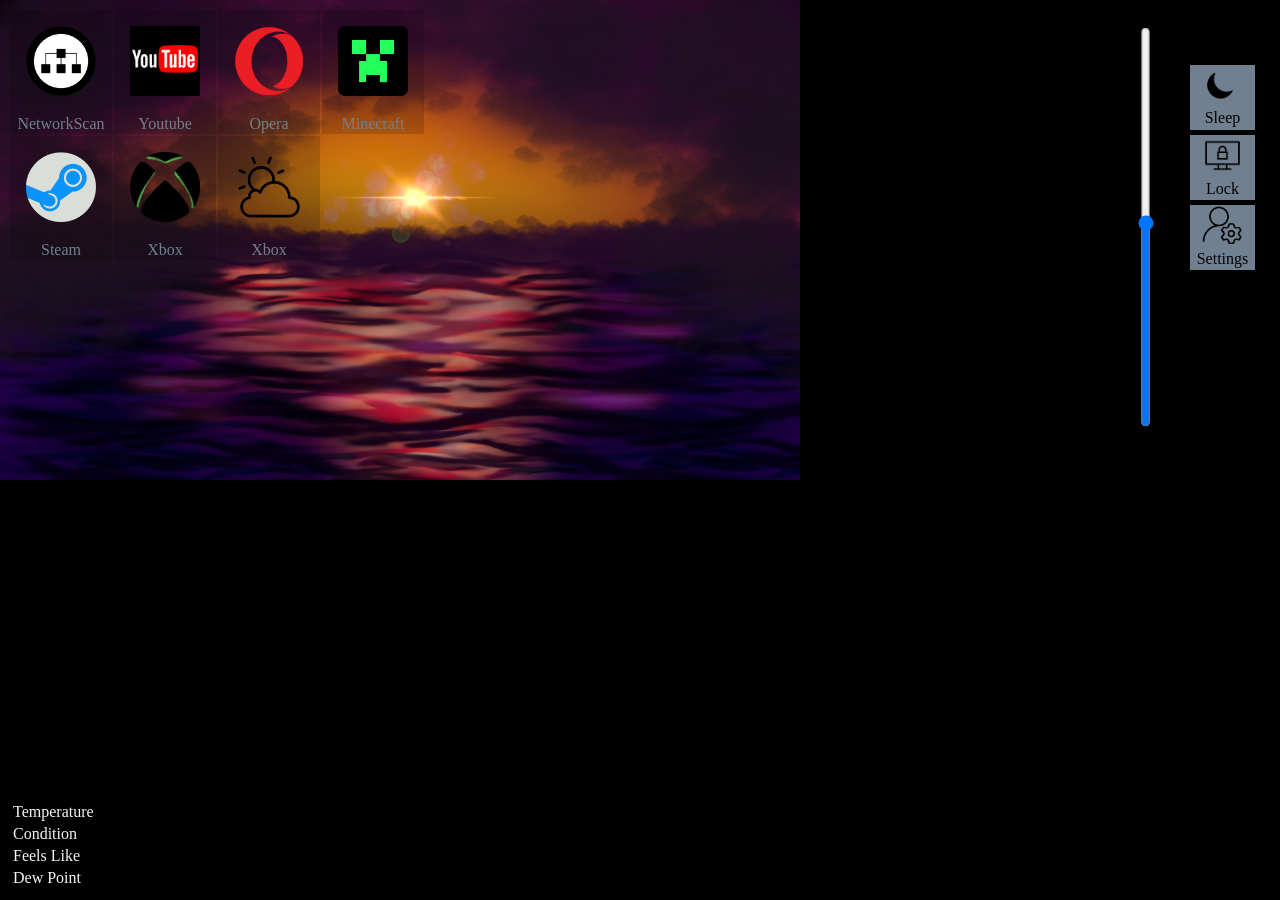
==== index.html @ aa6737da "correction" ====
<!DOCTYPE html>
<html lang="en">
<head>
    <meta charset="UTF-8">
    <title>Deck</title>
    <link rel="stylesheet" href="main.css">
    <script src="https://ajax.googleapis.com/ajax/libs/jquery/3.6.0/jquery.min.js"></script>
    <script>
        $(document).ready(function() {


            // Function to set volume
            function setVolume(volume) {
                $.ajax({
                    url: 'BackEnd/set_volume.php',
                    type: 'POST',
                    data: { volume: volume },
                    success: function(response) {
                        console.log('Volume set:', response);
                        // Update UI or display success message
                    },
                    error: function(xhr, status, error) {
                        console.error('Failed to set volume:', error);
                        // Handle error, display error message
                    }
                });
            }

            function fetchInitialVolume() {
                $.ajax({
                    url: 'BackEnd/get_volume.php',  // Replace with your PHP script path
                    type: 'GET',
                    dataType: 'json',
                    success: function(data) {
                        console.log('Received data:', data);
                        // Update slider value based on fetched volume
                        var ret = data.volume*100
                        console.log(ret + "this is my fetch");
                        document.getElementById('volumeSlider').value = ret;  // Assuming volume is normalized (0.0 to 1.0)
                    },
                    error: function(xhr, status, error) {
                        console.error('Error fetching initial volume:', error);
                    }
                });
            }

            // Call fetchInitialVolume when the document is ready
            fetchInitialVolume();

            // Event handler for volume slider change
            $('#volumeSlider').on('input', function() {
                var volume = $(this).val() / 100; // Convert to decimal
                setVolume(volume);
            });
        });
    </script>
</head>
<body>


    <table>
        <tr>
            <td>
                <div>
                    <a href="Network.php">
                        <img src="imgs/network-icon-black-color-in-circle-vector-20529876.png" alt="">
                        <p>NetworkScan</p>
                    </a>
                </div>
            </td>
            <td>
                <div>
                    <a href="BackEnd/youtube.php">
                        <img src="imgs/82a1f6c92420ee6bf10e1941ebc7f00b.jpg" alt="">
                        <p>Youtube</p>
                    </a>
                </div>
            </td>
            <td>
                <div>
                    <a href="BackEnd/opera.php">
                        <img src="imgs/opera-browser-brand-logo-symbol-with-name-red-design-software-illustration-with-black-background-free-vector.png" alt="">
                        <p>Opera</p>
                    </a>
                </div>
            </td>
            <td>
                <div>
                    <a href="BackEnd/minecraft.php">
                        <img src="imgs/minecraft-icon-512x512-hu902m3q.png" alt="">
                        <p>Minecraft</p>
                    </a>
                </div>
            </td>
        </tr>
        <tr>
            <td>
                <div>
                    <a href="steam.php">
                        <img src="imgs/steam-logo-steam-icon-free-free-vector.png" alt="">
                        <p>Steam</p>
                    </a>
                </div>
            </td>
            <td>
                <div>
                    <a href="xbox.php">
                        <img src="imgs/1200px-Xbox_Logo.svg.png" alt="">
                        <p>Xbox</p>
                    </a>
                </div>
            </td>
            <td>
                <div>
                    <a href="weather.html">
                        <img src="imgs/weather-91.png" alt="">
                        <p>Xbox</p>
                    </a>
                </div>
            </td>
        </tr>
    </table>

    <div class="lock">
        <a href="BackEnd/lock.php">
            <img src="imgs/1560475-200.png" alt="">
            <p>Lock</p>
        </a>

    </div>
    <div class="sleep">
        <a href="BackEnd/sleep.php">
            <img src="imgs/sleep.png" alt="">
            <p>Sleep</p>
        </a>

    </div>
    <div class="admin">
        <a href="#">
            <img src="imgs/administrators-11.png" alt="">
            <p>Settings</p>
        </a>

    </div>
    <input type="range" id="volumeSlider" min="0" max="100" value="50.5" step="1" class="volume">


    <div class="widget">
        <table>
            <tr>
                <td>Temperature</td>
                <td>
                    <div class="data" id="temperature"></div>
                </td>
            </tr>
            <tr>
                <td>Condition</td>
                <td>
                    <div class="data" id="prediction"></div>
                </td>
            </tr>
            <tr>
                <td>Feels Like</td>
                <td>
                    <div class="data" id="heatIndex"></div>
                </td>
            </tr>
            <tr>
                <td>Dew Point</td>
                <td>
                    <div class="data" id="dewPoint"></div>
                </td>
            </tr>
        </table>
    </div>

    <script>
        // Replace with your actual Read API Key and Channel ID
        const API_KEY = 'AS0MHYX8GWFNUS2X';
        const CHANNEL_ID = '2587051';
        function calculateHeatIndex(temperatureC, humidity) {
            const tempF = (temperatureC * 9/5) + 32; // Convert Celsius to Fahrenheit
            const heatIndex = -42.379 + 2.04901523 * tempF + 10.14333127 * humidity
                - 0.22475541 * tempF * humidity - 6.83783 * Math.pow(10, -3) * Math.pow(tempF, 2)
                - 5.481717 * Math.pow(10, -2) * Math.pow(humidity, 2)
                + 1.22874 * Math.pow(10, -3) * Math.pow(tempF, 2) * humidity
                + 8.5282 * Math.pow(10, -4) * tempF * Math.pow(humidity, 2)
                - 1.99 * Math.pow(10, -6) * Math.pow(tempF, 2) * Math.pow(humidity, 2);
            return heatIndex; // Convert back to Celsius
        }

        function calculateDewPoint(tempC, humidity) {
            const a = 17.27;
            const b = 237.7;
            const alpha = ((a * tempC) / (b + tempC)) + Math.log(humidity / 100);
            return (b * alpha) / (a - alpha);
        }

        function predictWeather(tempC, humidity, light, pressure) {
            const tempF = (tempC * 9/5) + 32; // Convert Celsius to Fahrenheit
            let prediction = 'Weather is stable';

            if (pressure < 1000 && humidity > 80) {
                prediction = 'High chance of rain';
            } else if (pressure < 1000 && humidity > 90 && light < 1000) {
                prediction = 'Storm likely';
            } else if (pressure > 1020 && humidity < 50) {
                prediction = 'Clear weather';
            }

            return prediction;
        }

        // Fetch data from ThinkSpeak
        async function fetchData() {
            const response = await fetch(`https://api.thingspeak.com/channels/${CHANNEL_ID}/feeds.json?api_key=${API_KEY}&results=1`);
            const data = await response.json();
            const feed = data.feeds[0];

            const temperatureC = parseFloat(feed.field1.split(' ')[0]);


            // Convert temperature from Celsius to Fahrenheit
            const temperatureF = (temperatureC * 9/5) + 32;


            // Display the data
            document.getElementById('temperature').innerHTML = `${temperatureF.toFixed(2)} °F`;
            // document.getElementById('humidity').innerText = `${feed.field2} %`;
            // document.getElementById('light').innerText = `Light: ${feed.field3} lux`;
            // document.getElementById('atmosphere').innerText = `Atmosphere: ${feed.field4} hPa`;

            var heatIndex = calculateHeatIndex(temperatureC, feed.field2);
            document.getElementById('heatIndex').innerText = `${heatIndex.toFixed(2)} °F`;

            var dewPoint = calculateDewPoint(temperatureC, feed.field2);
            document.getElementById('dewPoint').innerText = `${dewPoint.toFixed(2)}`;

            var prediction = predictWeather(temperatureC, feed.field2, feed.field3, feed.field4)
            document.getElementById('prediction').innerText = `${prediction}`;

        }
        fetchData()
        setInterval(fetchData, 180000);
    </script>


</table>
<style>
    *{
        overflow: hidden;

    }
    a{
        text-decoration: none;
        color: slategray;
        font-family: Rubik;
        font-size: medium;
    }
    body{
        width: 100%;
        background: url("imgs/Untitled_Artwork.png");
        background-repeat: no-repeat;
        background-color: black;
    }
    tr{
        width: 100%;
    }
    tr td{
        width: 100px;
        background-color: rgba(0,0,0,15%);
    }
    tr td div{
        width: 100%;
    }
    tr td div a img{
        width: 70px;
        position: relative;
        margin: 15px;
    }
    tr td div a p{
        margin: auto 0;
        text-align: center;
    }
    .volume {
        width: 400px;  /* Adjust width to your preference */
        height: 25px;  /* Adjust height to your preference */
        position: absolute;
        right: 145px;
        top: 25px;
        transform-origin: top right;
        transform: rotate(270deg);
        border-radius: 15px;  /* Adjust border radius as needed */
    }

    .sleep{
        background: slategray;
        width: 65px;
        height: 65px;
        margin: 15px;
        position: absolute;
        right: 10px;
        top: 50px;
    }
    .sleep a img{
        width: 40px;
        position: relative;
        margin-left: 10px;
    }
    .sleep a p{
        color: black;
        margin: auto 0;
        text-align: center;
    }

    .lock{
        background: slategray;
        width: 65px;
        height: 65px;
        margin: 15px;
        position: absolute;
        right: 10px;
        top: 120px;
    }
    .lock a img{
        width: 41px;
        position: relative;
        margin-left: 12px;
    }
    .lock a p{
        color: black;
        margin: auto 0;
        text-align: center;
        padding-bottom: 10px;
    }

    .admin{
        background: slategray;
        width: 65px;
        height: 65px;
        margin: 15px;
        position: absolute;
        right: 10px;
        top: 190px;
    }
    .admin a img{
        width: 41px;
        position: relative;
        margin-left: 12px;
    }
    .admin a p{
        color: black;
        margin: auto 0;
        text-align: center;
        padding-bottom: 10px;
    }

    .widget * {
        color: whitesmoke;
    }
    .widget{
        position: absolute;
        bottom: 10px;
        left: 10px;
    }
</style>
</body>
</html>
---- main.css ----
a{
    text-decoration: none;
    color: slategray;
    font-family: Rubik;
    font-size: xx-large;
}
body{
    width: 100%;
    background: url("imgs/Untitled_Artwork.png");

}
tr{
    width: 100%;
}
tr td{
    width: 180px;
}
tr td div{
    width: 100%;
}
tr td div a img{
    width: 150px;
    position: relative;
    margin: 15px;
}
tr td div a p{
    margin: auto 0;
    text-align: center;
}
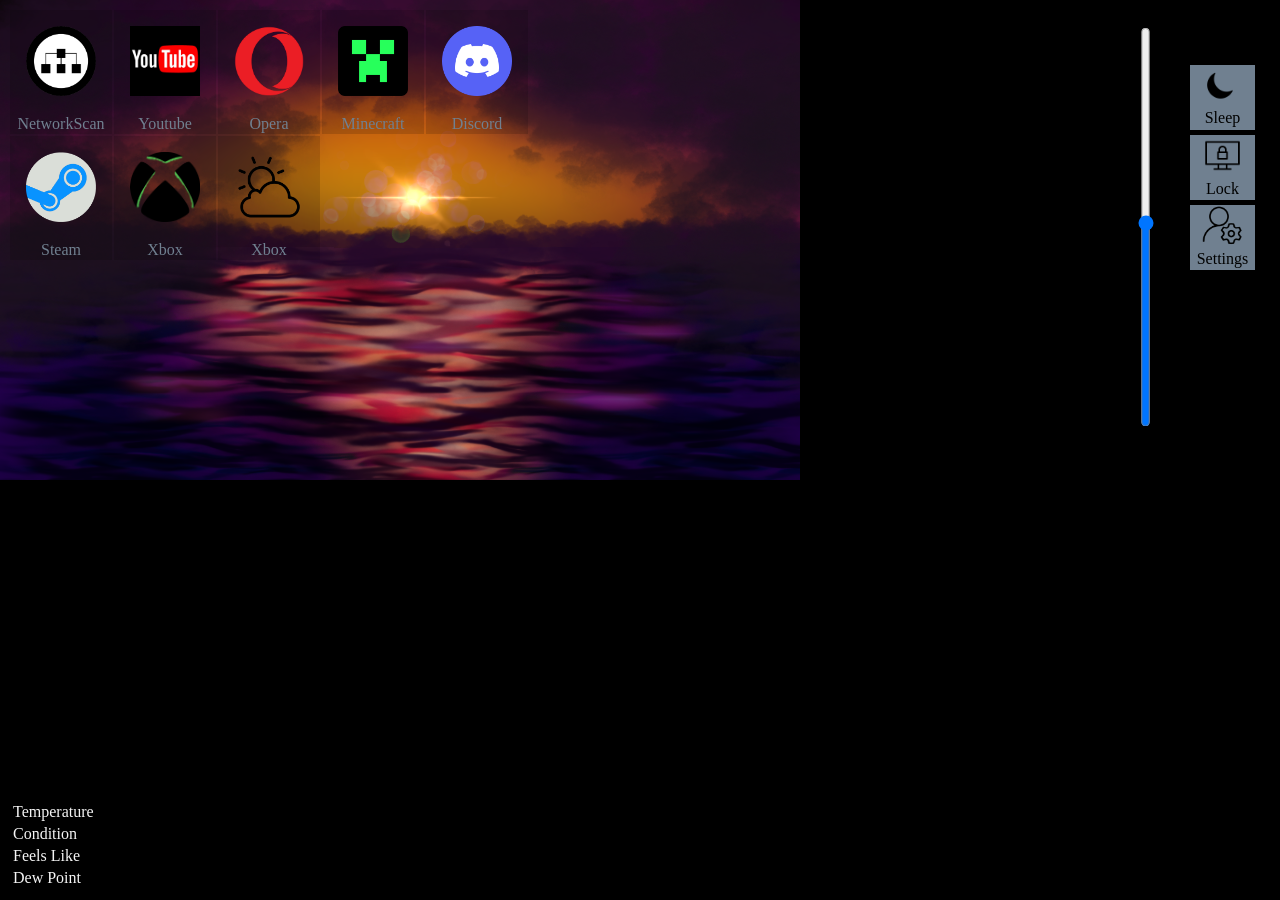
==== commit d9473cd5: "correction" ====
--- a/index.html
+++ b/index.html
@@ -89,6 +89,14 @@
                     <a href="BackEnd/minecraft.php">
                         <img src="imgs/minecraft-icon-512x512-hu902m3q.png" alt="">
                         <p>Minecraft</p>
+                    </a>
+                </div>
+            </td>
+            <td>
+                <div>
+                    <a href="BackEnd/discord.php">
+                        <img src="imgs/discord.png" alt="">
+                        <p>Discord</p>
                     </a>
                 </div>
             </td>
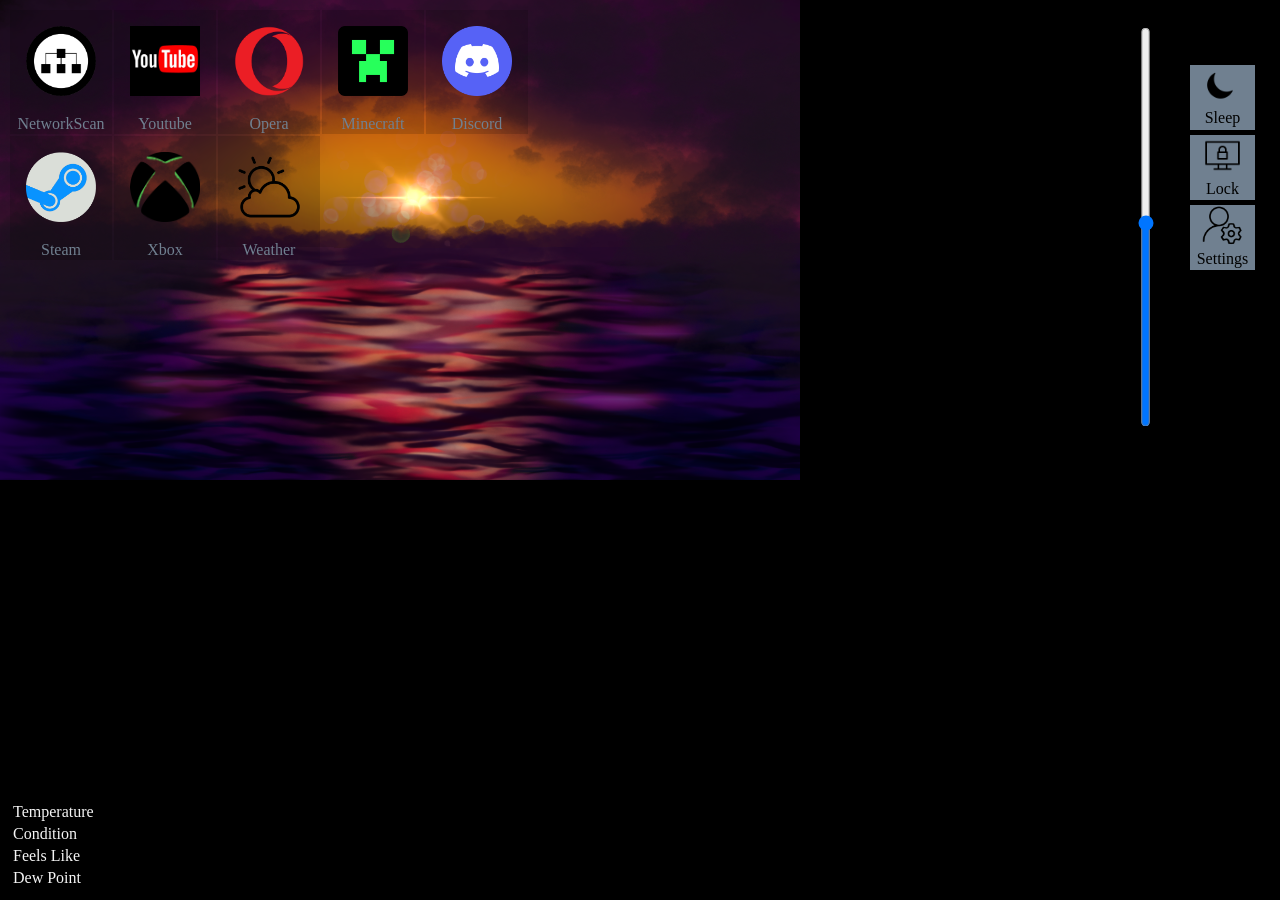
==== commit 47c40123: "correction" ====
--- a/index.html
+++ b/index.html
@@ -122,7 +122,7 @@
                 <div>
                     <a href="weather.html">
                         <img src="imgs/weather-91.png" alt="">
-                        <p>Xbox</p>
+                        <p>Weather</p>
                     </a>
                 </div>
             </td>
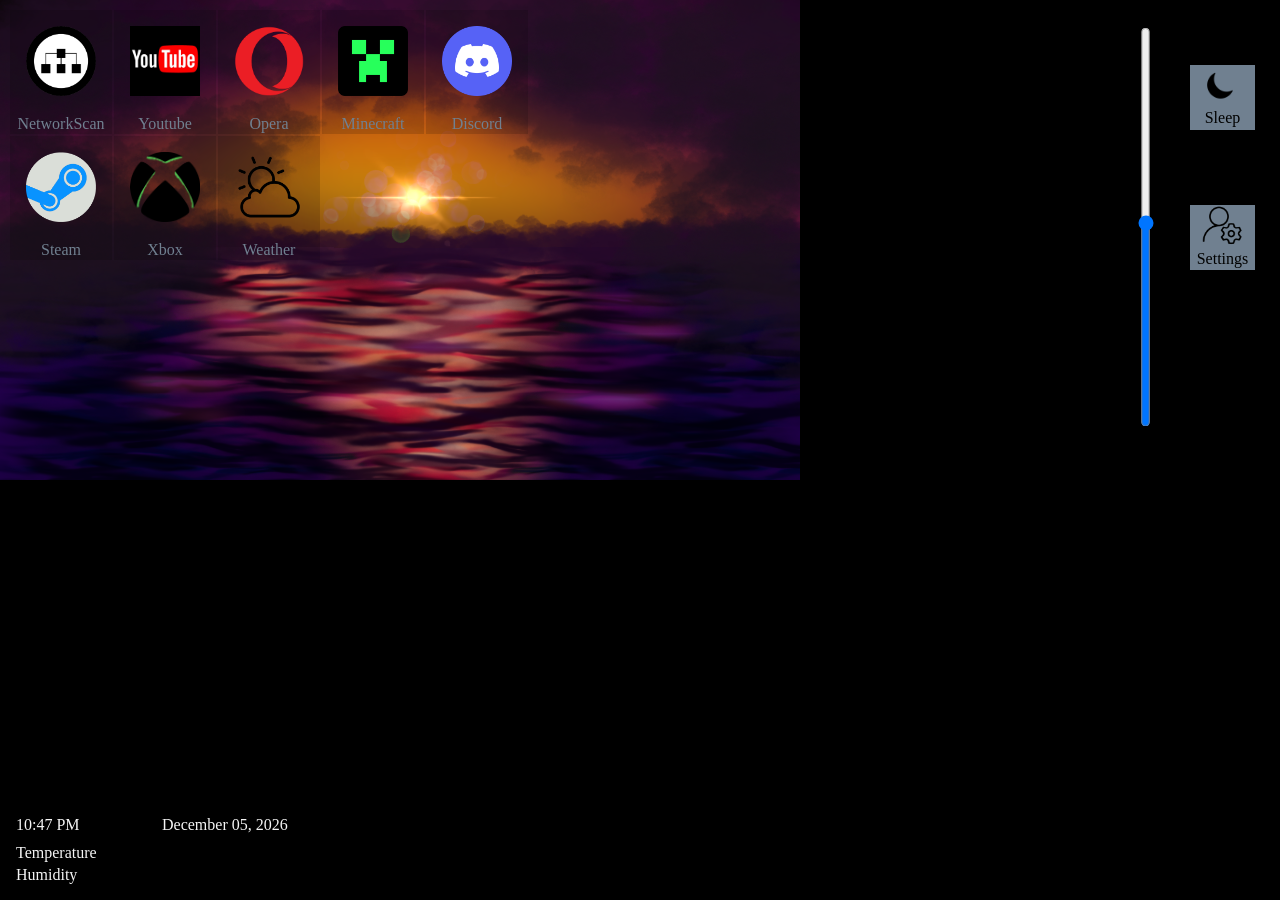
==== commit 167e04cc: "correction" ====
--- a/index.html
+++ b/index.html
@@ -129,13 +129,13 @@
         </tr>
     </table>
 
-    <div class="lock">
-        <a href="BackEnd/lock.php">
-            <img src="imgs/1560475-200.png" alt="">
-            <p>Lock</p>
-        </a>
-
-    </div>
+<!--    <div class="lock">-->
+<!--        <a href="BackEnd/lock.php">-->
+<!--            <img src="imgs/1560475-200.png" alt="">-->
+<!--            <p>Lock</p>-->
+<!--        </a>-->
+
+<!--    </div>-->
     <div class="sleep">
         <a href="BackEnd/sleep.php">
             <img src="imgs/sleep.png" alt="">
@@ -156,31 +156,98 @@
     <div class="widget">
         <table>
             <tr>
-                <td>Temperature</td>
                 <td>
-                    <div class="data" id="temperature"></div>
+                    <div class="DateTime">
+                        <table>
+                            <tr>
+                                <td><div class="data" id="time"></div></td>
+                                <td><div class="data" id="date"></div></td>
+                            </tr>
+                        </table>
+                    </div>
                 </td>
             </tr>
             <tr>
-                <td>Condition</td>
                 <td>
-                    <div class="data" id="prediction"></div>
-                </td>
-            </tr>
-            <tr>
-                <td>Feels Like</td>
-                <td>
-                    <div class="data" id="heatIndex"></div>
-                </td>
-            </tr>
-            <tr>
-                <td>Dew Point</td>
-                <td>
-                    <div class="data" id="dewPoint"></div>
+                    <div class="slideshow-container">
+                        <div class="mySlides fade">
+                            <table>
+                                <tr>
+                                    <td>Temperature</td>
+                                    <td>
+                                        <div class="data" id="temperature"></div>
+                                    </td>
+                                </tr>
+                                <tr>
+                                    <td>Humidity</td>
+                                    <td>
+                                        <div class="data" id="humidity"></div>
+                                    </td>
+                                </tr>
+                            </table>
+                        </div>
+
+                        <div class="mySlides fade">
+                            <table>
+                                <tr>
+                                    <td>Condition</td>
+                                    <td>
+                                        <div class="data" id="prediction"></div>
+                                    </td>
+                                </tr>
+                            </table>
+                        </div>
+                        <div class="mySlides fade">
+                            <table>
+                                <tr>
+                                    <td>Feels Like</td>
+                                    <td>
+                                        <div class="data" id="heatIndex"></div>
+                                    </td>
+                                </tr>
+                                <tr>
+                                    <td>Dew Point</td>
+                                    <td>
+                                        <div class="data" id="dewPoint"></div>
+                                    </td>
+                                </tr>
+                            </table>
+                        </div>
+
+                        <a class="prev" onclick="changeSlide(-1)">&#10094;</a>
+                        <a class="next" onclick="changeSlide(1)">&#10095;</a>
+                    </div>
                 </td>
             </tr>
         </table>
     </div>
+    <script>
+        let slideIndex = 1;
+        showSlides(slideIndex);
+
+        function changeSlide(n) {
+            showSlides(slideIndex += n);
+        }
+
+        function currentSlide(n) {
+            showSlides(slideIndex = n);
+        }
+
+        function showSlides(n) {
+            let i;
+            let slides = document.getElementsByClassName("mySlides");
+            if (n > slides.length) {slideIndex = 1}
+            if (n < 1) {slideIndex = slides.length}
+            for (i = 0; i < slides.length; i++) {
+                slides[i].style.display = "none";
+            }
+            slides[slideIndex-1].style.display = "block";
+        }
+
+        setInterval(function() {
+            changeSlide(1);
+        }, 20000); // Change image every 5 seconds
+    </script>
 
     <script>
         // Replace with your actual Read API Key and Channel ID
@@ -234,7 +301,7 @@
 
             // Display the data
             document.getElementById('temperature').innerHTML = `${temperatureF.toFixed(2)} °F`;
-            // document.getElementById('humidity').innerText = `${feed.field2} %`;
+            document.getElementById('humidity').innerText = `${feed.field2} %`;
             // document.getElementById('light').innerText = `Light: ${feed.field3} lux`;
             // document.getElementById('atmosphere').innerText = `Atmosphere: ${feed.field4} hPa`;
 
@@ -250,14 +317,70 @@
         }
         fetchData()
         setInterval(fetchData, 180000);
+
+        function setTimeDate() {
+            const date = new Date();
+
+            const dateOptions = { month: 'long', day: '2-digit', year: 'numeric' };
+            const formattedDate = date.toLocaleDateString('en-US', dateOptions);
+
+            const timeOptions = { hour: '2-digit', minute: '2-digit', hour12: true };
+            const formattedTime = date.toLocaleTimeString('en-US', timeOptions);
+
+            document.getElementById('time').innerText = `${formattedTime}`;
+            document.getElementById('date').innerText = `${formattedDate}`;
+        }
+        setTimeDate()
+        setInterval(setTimeDate, 1500)
     </script>
 
-
-</table>
+    <div id="blackout" class="blackout"></div>
+    <script>
+        let timeout;
+
+        function showBlackout() {
+            document.getElementById('blackout').classList.add('active');
+        }
+
+        function hideBlackout() {
+            document.getElementById('blackout').classList.remove('active');
+        }
+
+        function resetTimer() {
+            clearTimeout(timeout);
+            hideBlackout();
+            timeout = setTimeout(showBlackout, 3600000); // 1 hour = 3600000 milliseconds
+        }
+
+        window.onload = resetTimer;
+        window.onmousemove = resetTimer;
+        window.onkeypress = resetTimer;
+        window.ontouchstart = resetTimer; // For touch devices
+    </script>
+
 <style>
+    .blackout{
+        opacity: 0;
+        z-index: 999;
+        width: 100%;
+        height: 100%;
+        background-color: black;
+        position: absolute;
+        top: 0;
+        left: 0;
+        transition: opacity 1s ease-in-out;
+    }
+
+    .blackout.active {
+        display: block;
+        opacity: 1;
+    }
+    .DateTime{
+        color: whitesmoke;
+    }
     *{
         overflow: hidden;
-
+        z-index: 1;
     }
     a{
         text-decoration: none;
@@ -370,6 +493,68 @@
         position: absolute;
         bottom: 10px;
         left: 10px;
+        width: 300px;
+        /*border: green 1px solid;*/
+        max-height: 15%;
+    }
+    .widget table{
+        position: relative;
+        top: 0;
+        right: 0;
+        width: 100%;
+    }
+    .widget table tr{
+        width: 100%;
+    }
+    .widget table tr td{
+
+    }
+
+
+    .mySlides{
+    }
+    .slideshow-container {
+        max-width: 1000px;
+        position: relative;
+        margin: auto;
+    }
+     /*Hide the images by default */
+    .mySlides {
+        display: none;
+    }
+
+    .fade {
+        animation-name: fade;
+        animation-duration: 1.5s;
+    }
+    .prev, .next {
+        cursor: pointer;
+        position: relative;
+        width: auto;
+        height: 50%;
+        padding: 16px;
+        color: white;
+        font-weight: bold;
+        font-size: 18px;
+        transition: 0.6s ease;
+        border-radius: 0 3px 3px 0;
+        user-select: none;
+    }
+    .next {
+        position: relative;
+        right: -220px;
+        border-radius: 3px 0 0 3px;
+    }
+    .prev{
+        display: none;
+    }
+    .next{
+        display: none;
+    }
+
+    @keyframes fade {
+        from {opacity: .4}
+        to {opacity: 1}
     }
 </style>
 </body>
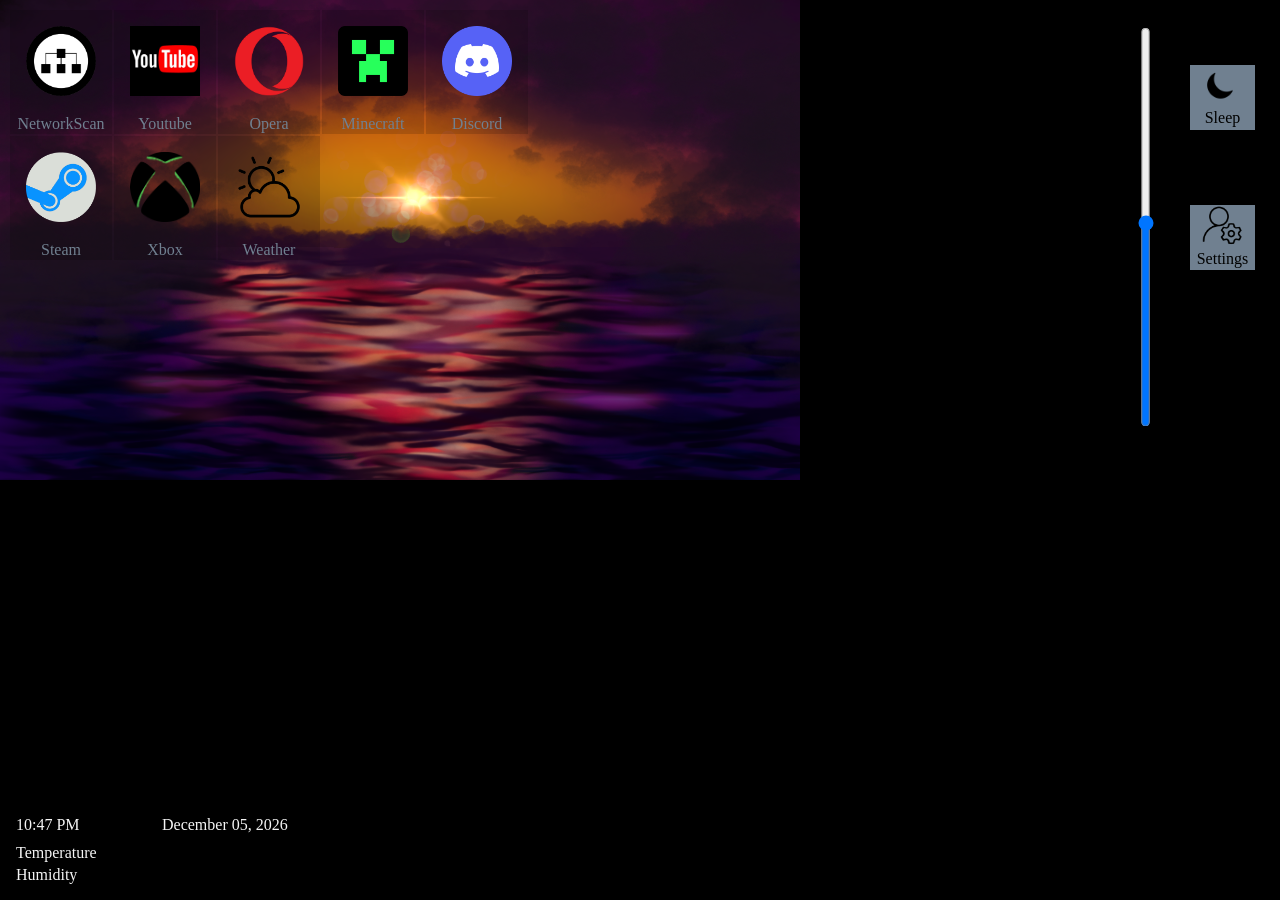
==== commit a5704e70: "correction" ====
--- a/index.html
+++ b/index.html
@@ -349,7 +349,7 @@
         function resetTimer() {
             clearTimeout(timeout);
             hideBlackout();
-            timeout = setTimeout(showBlackout, 3600000); // 1 hour = 3600000 milliseconds
+            timeout = setTimeout(showBlackout, 5000); // 1 hour = 3600000 milliseconds
         }
 
         window.onload = resetTimer;
@@ -360,6 +360,7 @@
 
 <style>
     .blackout{
+        display: none;
         opacity: 0;
         z-index: 999;
         width: 100%;
@@ -402,6 +403,16 @@
         background-color: rgba(0,0,0,15%);
     }
     tr td div{
+        width: 100%;
+    }
+    * a{
+        width: 100%;
+        height: 100%;
+        position: relative;
+        top: 0;
+        left: 0;
+    }
+    * a *{
         width: 100%;
     }
     tr td div a img{
@@ -486,6 +497,7 @@
         padding-bottom: 10px;
     }
 
+
     .widget * {
         color: whitesmoke;
     }
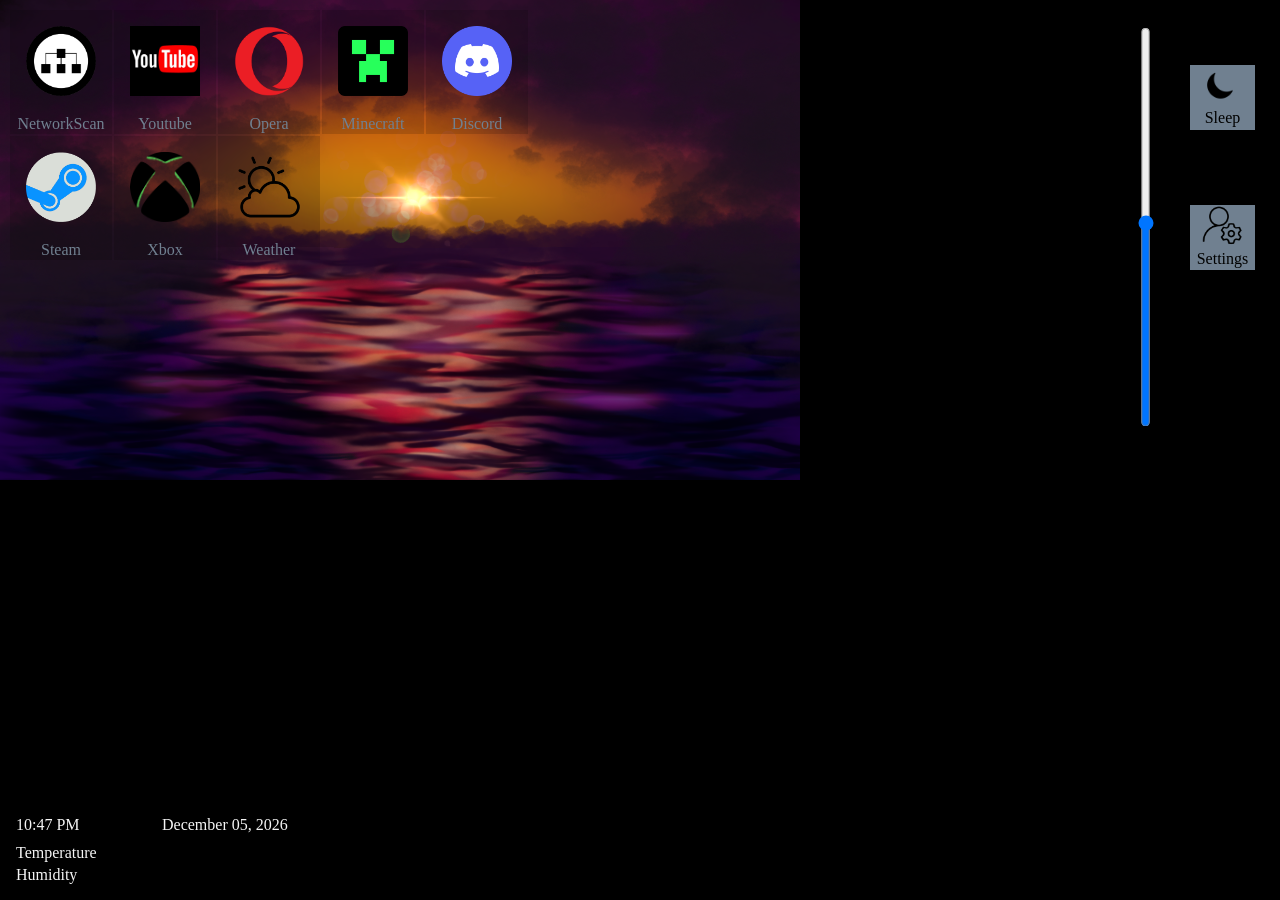
==== commit 651c7090: "correction" ====
--- a/index.html
+++ b/index.html
@@ -349,7 +349,7 @@
         function resetTimer() {
             clearTimeout(timeout);
             hideBlackout();
-            timeout = setTimeout(showBlackout, 5000); // 1 hour = 3600000 milliseconds
+            timeout = setTimeout(showBlackout, 3600000); // 1 hour = 3600000 milliseconds
         }
 
         window.onload = resetTimer;
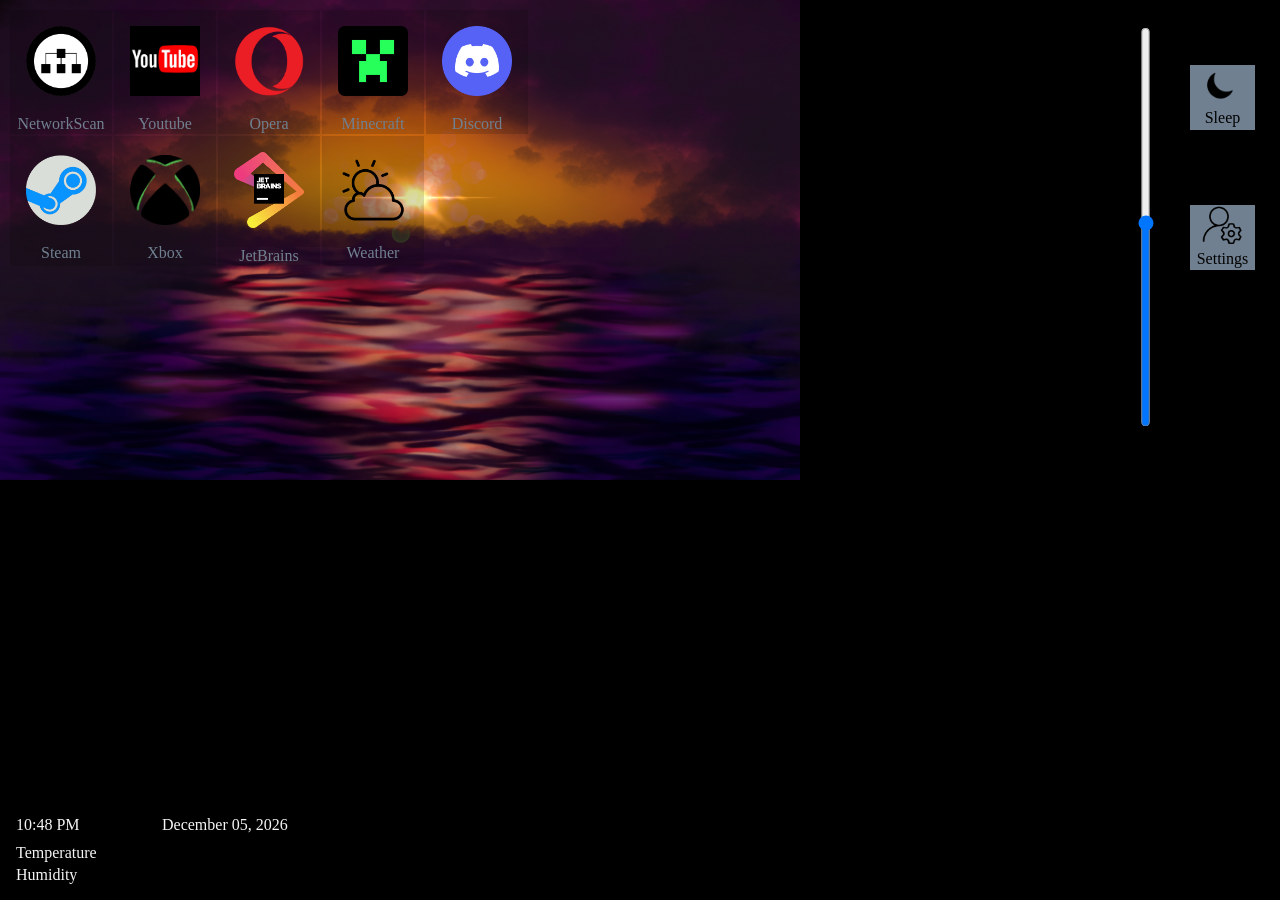
==== commit 0086a094: "correction" ====
--- a/index.html
+++ b/index.html
@@ -120,6 +120,14 @@
             </td>
             <td>
                 <div>
+                    <a href="jetbrains.php">
+                        <img src="imgs/jetbrains-logo-EAE3B1C662-seeklogo.com.png" alt="">
+                        <p>JetBrains</p>
+                    </a>
+                </div>
+            </td>
+            <td>
+                <div>
                     <a href="weather.html">
                         <img src="imgs/weather-91.png" alt="">
                         <p>Weather</p>
@@ -157,7 +165,7 @@
         <table>
             <tr>
                 <td>
-                    <div class="DateTime">
+                    <div class="DateTime fade">
                         <table>
                             <tr>
                                 <td><div class="data" id="time"></div></td>
@@ -507,7 +515,7 @@
         left: 10px;
         width: 300px;
         /*border: green 1px solid;*/
-        max-height: 15%;
+        max-height: 20%;
     }
     .widget table{
         position: relative;
@@ -517,6 +525,7 @@
     }
     .widget table tr{
         width: 100%;
+        height: 100%;
     }
     .widget table tr td{
 
